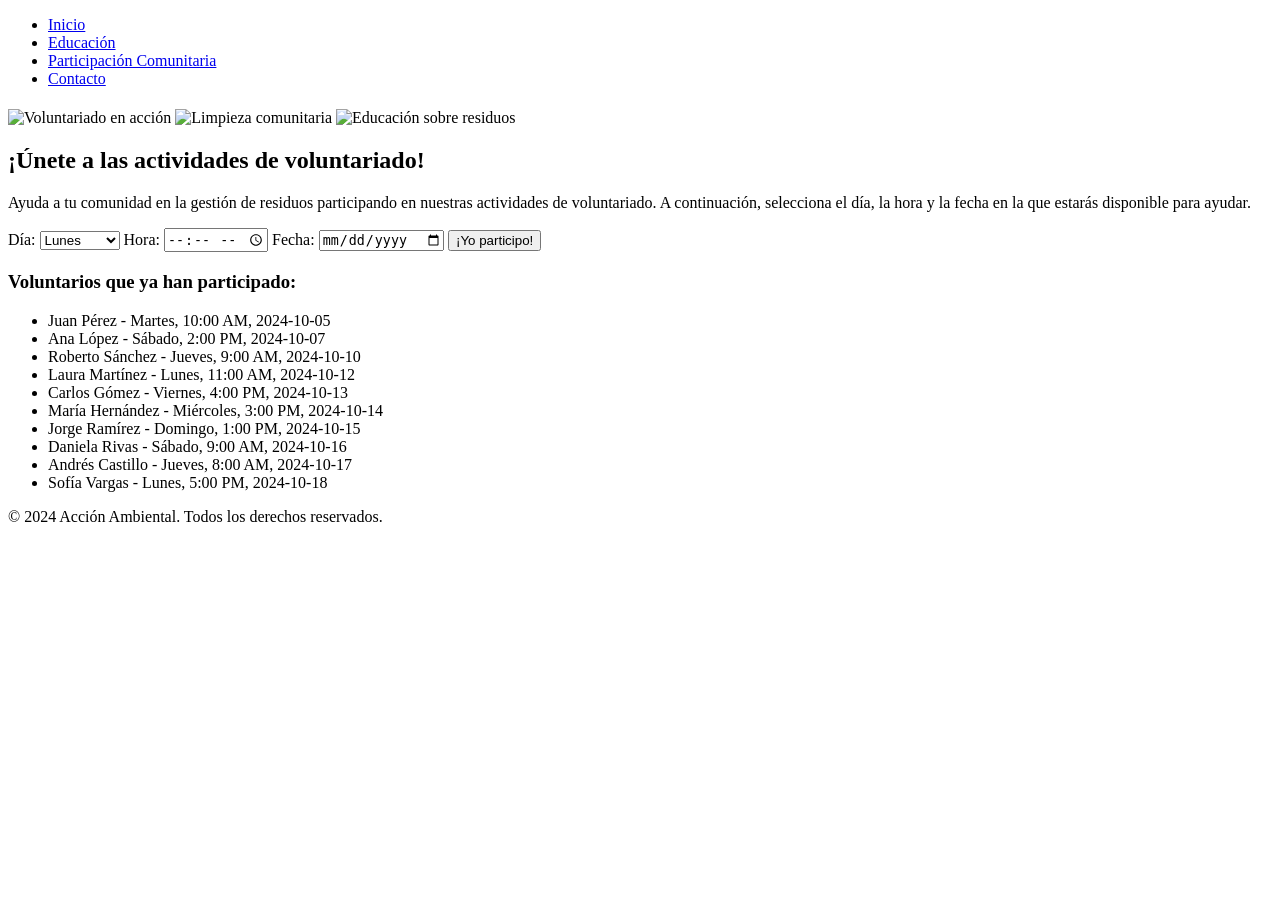
==== comunidad.html @ d4f42c71 "Add files via upload" ====
<!DOCTYPE html>
<html lang="es">
<head>
    <meta charset="UTF-8">
    <meta name="viewport" content="width=device-width, initial-scale=1.0">
    <title>Participación Comunitaria - Acción Ambiental</title>
    <link rel="stylesheet" href="css/comunidad.css">
</head>
<body>
    <style>
        body {
            background-image: url("imagenes/fondo.jpeg");
            background-size: cover; /* Para que la imagen cubra todo el fondo */
            background-repeat: no-repeat; /* Para evitar que la imagen se repita */
            background-position: center; /* Para centrar la imagen */
        }
    </style>
    <header>
        <nav>
            <ul>
                <li><a href="index.html">Inicio</a></li>
                <li><a href="educacion.html">Educación</a></li>
                <li><a href="comunidad.html">Participación Comunitaria</a></li>
                <li><a href="contacto.html">Contacto</a></li>
            </ul>
        </nav>
        <div class="logo">
            <h1></h1>
        </div>
    </header>

    <main>
        <section class="content">
            <div class="media">
                <img src="imagenes/Río.jpg" alt="Voluntariado en acción">
                <!-- Imagen adicional debajo de la primera -->
                <img src="imagenes/INTERTEX.Liderazgo-ambiental-2-2.jpg" alt="Limpieza comunitaria">
                <!-- Otra imagen más abajo -->
                <img src="imagenes/educacion.jpeg" alt="Educación sobre residuos">
            </div>
            <div class="text-content">
                <h2>¡Únete a las actividades de voluntariado!</h2>
                <p>Ayuda a tu comunidad en la gestión de residuos participando en nuestras actividades de voluntariado. A continuación, selecciona el día, la hora y la fecha en la que estarás disponible para ayudar.</p>

                <form id="voluntariado-form">
                    <label for="dia">Día:</label>
                    <select id="dia" name="dia">
                        <option value="Lunes">Lunes</option>
                        <option value="Martes">Martes</option>
                        <option value="Miércoles">Miércoles</option>
                        <option value="Jueves">Jueves</option>
                        <option value="Viernes">Viernes</option>
                        <option value="Sábado">Sábado</option>
                        <option value="Domingo">Domingo</option>
                    </select>

                    <label for="hora">Hora:</label>
                    <input type="time" id="hora" name="hora" required>

                    <label for="fecha">Fecha:</label>
                    <input type="date" id="fecha" name="fecha" required>

                    <button type="submit">¡Yo participo!</button>
                </form>
            </div>

            <div class="participantes">
                <h3>Voluntarios que ya han participado:</h3>
                <ul>
                    <li>Juan Pérez - Martes, 10:00 AM, 2024-10-05</li>
                    <li>Ana López - Sábado, 2:00 PM, 2024-10-07</li>
                    <li>Roberto Sánchez - Jueves, 9:00 AM, 2024-10-10</li>
                    <li>Laura Martínez - Lunes, 11:00 AM, 2024-10-12</li>
                    <li>Carlos Gómez - Viernes, 4:00 PM, 2024-10-13</li>
                    <li>María Hernández - Miércoles, 3:00 PM, 2024-10-14</li>
                    <li>Jorge Ramírez - Domingo, 1:00 PM, 2024-10-15</li>
                    <li>Daniela Rivas - Sábado, 9:00 AM, 2024-10-16</li>
                    <li>Andrés Castillo - Jueves, 8:00 AM, 2024-10-17</li>
                    <li>Sofía Vargas - Lunes, 5:00 PM, 2024-10-18</li>
                </ul>
            </div>
        </section>
    </main>

    <footer>
        <p>© 2024 Acción Ambiental. Todos los derechos reservados.</p>
    </footer>
</body>
</html>
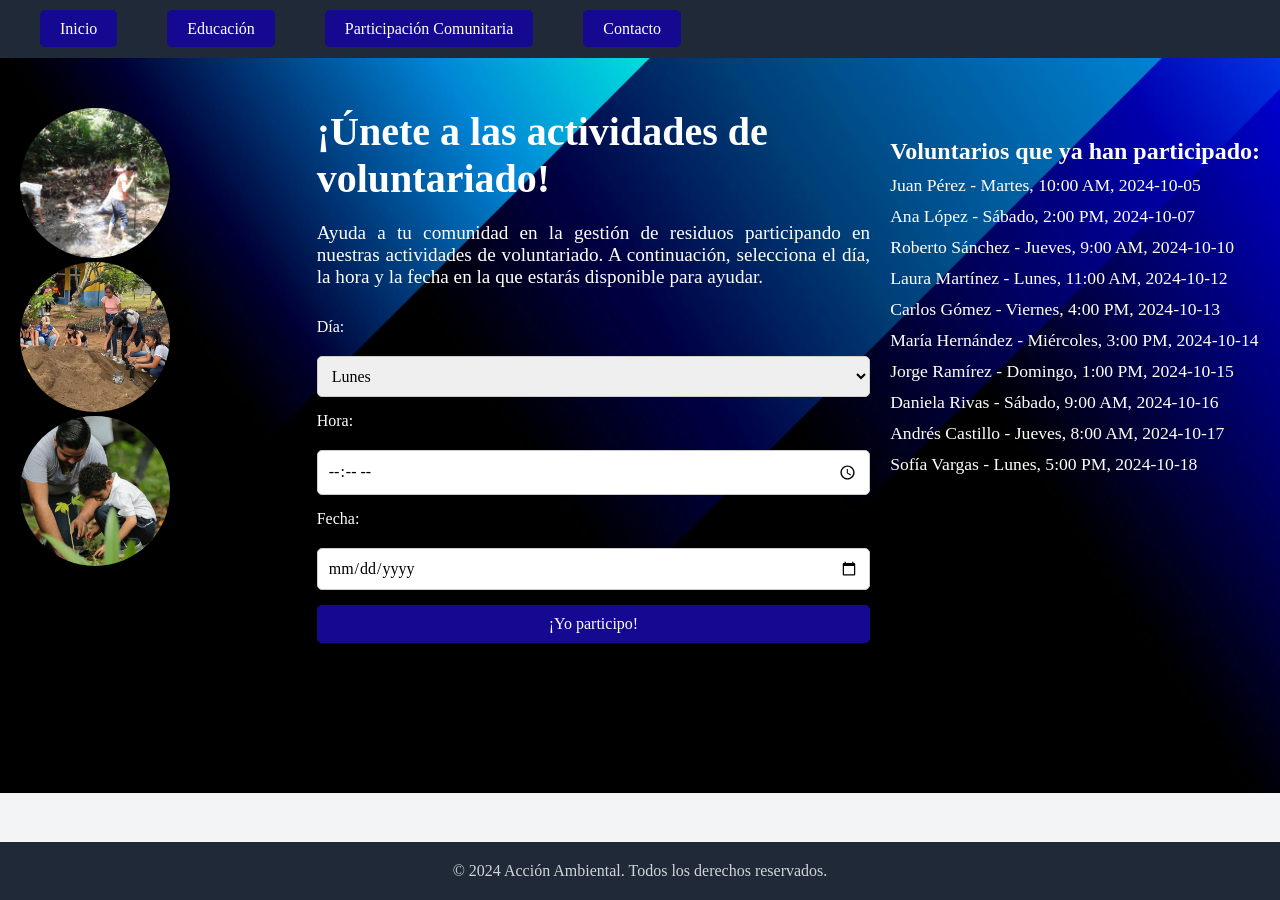
==== commit ead20f33: "Update comunidad.html" ====
--- a/comunidad.html
+++ b/comunidad.html
@@ -4,12 +4,12 @@
     <meta charset="UTF-8">
     <meta name="viewport" content="width=device-width, initial-scale=1.0">
     <title>Participación Comunitaria - Acción Ambiental</title>
-    <link rel="stylesheet" href="css/comunidad.css">
+    <link rel="stylesheet" href="comunidad.css">
 </head>
 <body>
     <style>
         body {
-            background-image: url("imagenes/fondo.jpeg");
+            background-image: url("fondo.jpeg");
             background-size: cover; /* Para que la imagen cubra todo el fondo */
             background-repeat: no-repeat; /* Para evitar que la imagen se repita */
             background-position: center; /* Para centrar la imagen */
@@ -32,11 +32,11 @@
     <main>
         <section class="content">
             <div class="media">
-                <img src="imagenes/Río.jpg" alt="Voluntariado en acción">
+                <img src="Río.jpg" alt="Voluntariado en acción">
                 <!-- Imagen adicional debajo de la primera -->
-                <img src="imagenes/INTERTEX.Liderazgo-ambiental-2-2.jpg" alt="Limpieza comunitaria">
+                <img src="INTERTEX.Liderazgo-ambiental-2-2.jpg" alt="Limpieza comunitaria">
                 <!-- Otra imagen más abajo -->
-                <img src="imagenes/educacion.jpeg" alt="Educación sobre residuos">
+                <img src="educacion.jpeg" alt="Educación sobre residuos">
             </div>
             <div class="text-content">
                 <h2>¡Únete a las actividades de voluntariado!</h2>
--- a/comunidad.css
+++ b/comunidad.css
@@ -0,0 +1,256 @@
+/* Estilos generales */
+* {
+    margin: 0;
+    padding: 0;
+    box-sizing: border-box;
+    font-family: Georgia, 'Times New Roman', Times, serif;
+}
+
+body {
+    background-color: #f3f4f6;
+    color: #ffffff;
+}
+
+/* Header */
+header {
+    background-color: #1f2937;
+    padding: 20px;
+    display: flex;
+    justify-content: center;
+    align-items: center;
+    flex-direction: column;
+}
+
+.logo h1 {
+    font-size: 2rem;
+    font-weight: bold;
+    color: #150891;
+}
+
+nav {
+    margin-right: auto;
+}
+
+nav ul {
+    list-style: none;
+    display: flex;
+    gap: 30px; /* Espaciado entre los elementos de navegación */
+}
+
+nav ul li {
+    margin-left: 20px;
+}
+
+nav ul li a {
+    color: #fff;
+    text-decoration: none;
+    font-size: 1rem;
+    padding: 10px 20px ;
+    background-color: #150891;
+    border-radius: 5px;
+    transition: background-color 0.3s ease;
+}
+
+nav ul li a:hover {
+    background-color: #03c5d3;
+}
+
+/* Sección de contenido principal */
+.content {
+    display: flex;
+    align-items: flex-start;
+    gap: 20px;
+    padding: 50px 20px;
+}
+
+.media {
+    flex: 1;
+}
+
+.media img {
+    width: 150px; /* Tamaño fijo para las imágenes circulares */
+    height: 150px; /* Tamaño fijo para las imágenes circulares */
+    border-radius: 50%; /* Redondea la imagen en un círculo */
+    object-fit: cover; /* Asegura que la imagen cubra el área sin distorsionarse */
+    box-shadow: 0 4px 8px rgba(0, 0, 0, 0.2);
+}
+
+.text-content {
+    flex: 2;
+}
+
+.text-content h2 {
+    font-size: 2.5rem;
+    margin-bottom: 20px;
+}
+
+.text-content p {
+    font-size: 1.2rem;
+    margin-bottom: 30px;
+    text-align: justify;
+}
+
+/* Formulario */
+form {
+    display: flex;
+    flex-direction: column;
+    gap: 15px;
+    margin-bottom: 40px;
+}
+
+label {
+    font-size: 1rem;
+    margin-bottom: 5px;
+}
+
+select, input {
+    padding: 10px;
+    font-size: 1rem;
+    border-radius: 5px;
+    border: 1px solid #ccc;
+}
+
+button {
+    padding: 10px 20px;
+    font-size: 1rem;
+    background-color: #150891;
+    color: white;
+    border: none;
+    border-radius: 5px;
+    cursor: pointer;
+    transition: background-color 0.3s ease;
+}
+
+button:hover {
+    background-color: #03c5d3;
+}
+
+/* Participantes */
+.participantes {
+    margin-top: 30px;
+}
+
+.participantes h3 {
+    font-size: 1.5rem;
+    margin-bottom: 10px;
+}
+
+.participantes ul {
+    list-style: none;
+}
+
+.participantes ul li {
+    font-size: 1.1rem;
+    margin-bottom: 10px;
+}
+
+/* Footer */
+footer {
+    background-color: #1f2937;
+    color: #d1d5db;
+    text-align: center;
+    padding: 20px;
+    position: fixed;
+    width: 100%;
+    bottom: 0;
+}
+
+/* Media Query para pantallas más pequeñas */
+@media screen and (max-width: 768px) {
+    /* Ajustes en el header */
+    header {
+        padding: 15px;
+    }
+
+    .logo h1 {
+        font-size: 1.8rem;
+    }
+
+    /* Ajustes en la navegación */
+    nav ul {
+        flex-direction: column;
+        gap: 15px; /* Añadido más espacio en el menú para pantallas más pequeñas */
+    }
+
+    nav ul li {
+        margin: 0;
+    }
+
+    nav ul li a {
+        padding: 8px 15px;
+        font-size: 1rem;
+    }
+
+    /* Ajustes en el contenido principal */
+    .content {
+        flex-direction: column;
+        padding: 30px 10px;
+    }
+
+    .media {
+        margin-bottom: 20px;
+    }
+
+    .text-content h2 {
+        font-size: 2rem;
+    }
+
+    .text-content p {
+        font-size: 1rem;
+    }
+
+    /* Ajustes en el formulario */
+    form {
+        padding: 10px;
+    }
+
+    /* Ajustes en los participantes */
+    .participantes h3 {
+        font-size: 1.3rem;
+    }
+
+    .participantes ul li {
+        font-size: 1rem;
+    }
+
+    footer {
+        padding: 15px;
+    }
+}
+
+/* Media Query para pantallas más pequeñas (móviles) */
+@media screen and (max-width: 480px) {
+    /* Ajustes en el logo */
+    .logo h1 {
+        font-size: 1.5rem;
+    }
+
+    /* Ajustes en los enlaces del menú */
+    nav ul li a {
+        font-size: 0.9rem;
+        padding: 6px 12px;
+    }
+
+    /* Ajustes en la sección de contenido */
+    .content {
+        padding: 20px 5px;
+    }
+
+    .media img {
+        width: 120px; /* Ajusta el tamaño de la imagen en pantallas pequeñas */
+        height: 120px; /* Ajusta el tamaño de la imagen en pantallas pequeñas */
+    }
+
+    .text-content h2 {
+        font-size: 1.8rem;
+    }
+
+    .text-content p {
+        font-size: 0.9rem;
+    }
+
+    /* Ajustes en el footer */
+    footer {
+        padding: 10px;
+    }
+}
